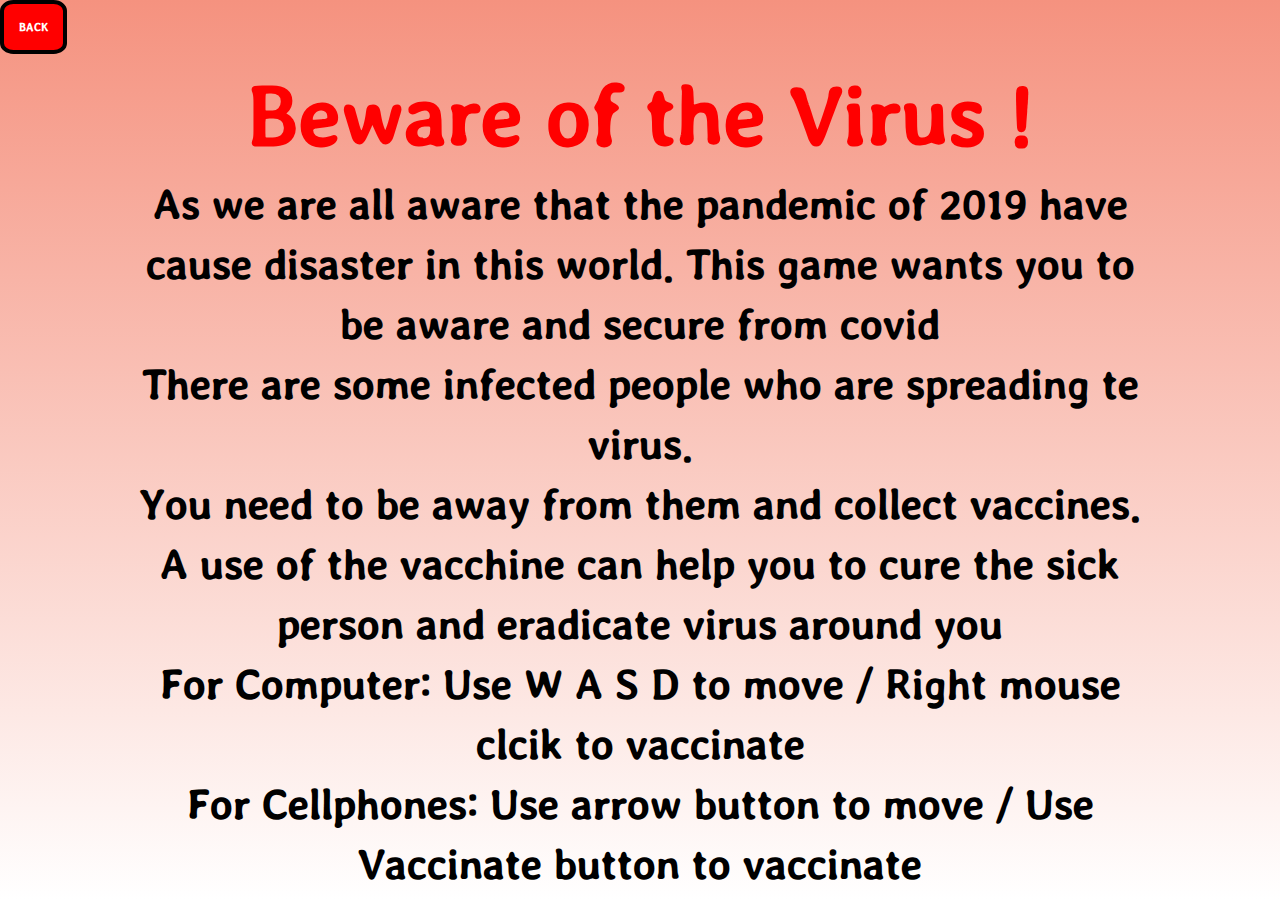
==== Tutorial.html @ 63dd29d1 "Update" ====
<html>

<head>
<title> Quiz Tutorial</title>
<link rel="stylesheet" href="index.css">
<link rel="shortcut icon" type="x-icon" href="IMG/corona.png">
</head>

<body>
<form><button class = "button" type ="submit" id="back" formaction="Index.html">BACK</button></form>

<center>
<div class="bg" id="tutorial">

<h2><span>Beware of the Virus !</span></h2>
<h2>As we are all aware that the pandemic of 2019 have cause disaster in this world. This game wants you to be aware and secure from covid</h2>
<h2>There are some infected people who are spreading te virus.</h2>
<h2>You need to be away from them and collect vaccines. A use of the vacchine can help you to cure the sick person and eradicate virus around you</h2>
<h2>For Computer: Use W A S D to move / Right mouse clcik to vaccinate</h2>
<h2>For Cellphones: Use arrow button to move / Use Vaccinate button to vaccinate</h2>


</div>
</center>

</body>

</html>
---- index.css ----
@import url('https://fonts.googleapis.com/css2?family=Open+Sans:ital,wght@1,700;1,800&family=Stylish&display=swap');

*{
	padding:0;
	margin:0;
    font-family: 'Stylish', sans-serif;
}

body{
	background: linear-gradient(#F5927F,#fff);
}

h1{
	font-size: 5em;
	text-align: center;
	color: red;
}

#can{
	border: 4px solid red;
	background: #fff;
}

.bg{
	width: 100%;
	height: 100vh;
	display: flex;
	flex-direction: column;
	justify-content: space-around;
	align-items: center;
}

.button{
    background-color : red;
	border: 4px solid #000;
	color:#fff;
	text-align:center;
	cursor:pointer;
	border-radius: 20%;
	padding:15px;
    font-weight: bold;
}

.button:hover{
  background-color:green;
  border: 4px solid #fff;
}

.Game_button{
   display:none;
}

#tutorial{
	display: inline-block;
	font-size: 2em;
	text-align: justified;
	width: 80%;
	height: auto;
}

span{
	color: red;
	font-size: 2em;
}

@media only screen and (max-width:1000px){

.button{
	padding: 30px;
	font-size: 2em; 
}
	
	
.Game_button{
 width: 77%;
 margin:0% 11%;
 display: flex;
 flex-direction: column;
 align-items: center;
 justify-content: space-around;
 border: 4px solid #000;
 background-color: #CB7A7A;
}

.GButtons{
 padding:50px;
 font-size: 5em;
 padding: 20px;
 margin: 50 50px 50px;
 background-color: #FFD1D1;
}

.GButtons:active {
  background-color: #FF0000;
  box-shadow: 0 5px #666;
  transform: translateY(4px);
}



h2{
	padding: 20px 0 20px;
	font-size: 2em;
}

span{
	font-size: 1.2em;
}
}
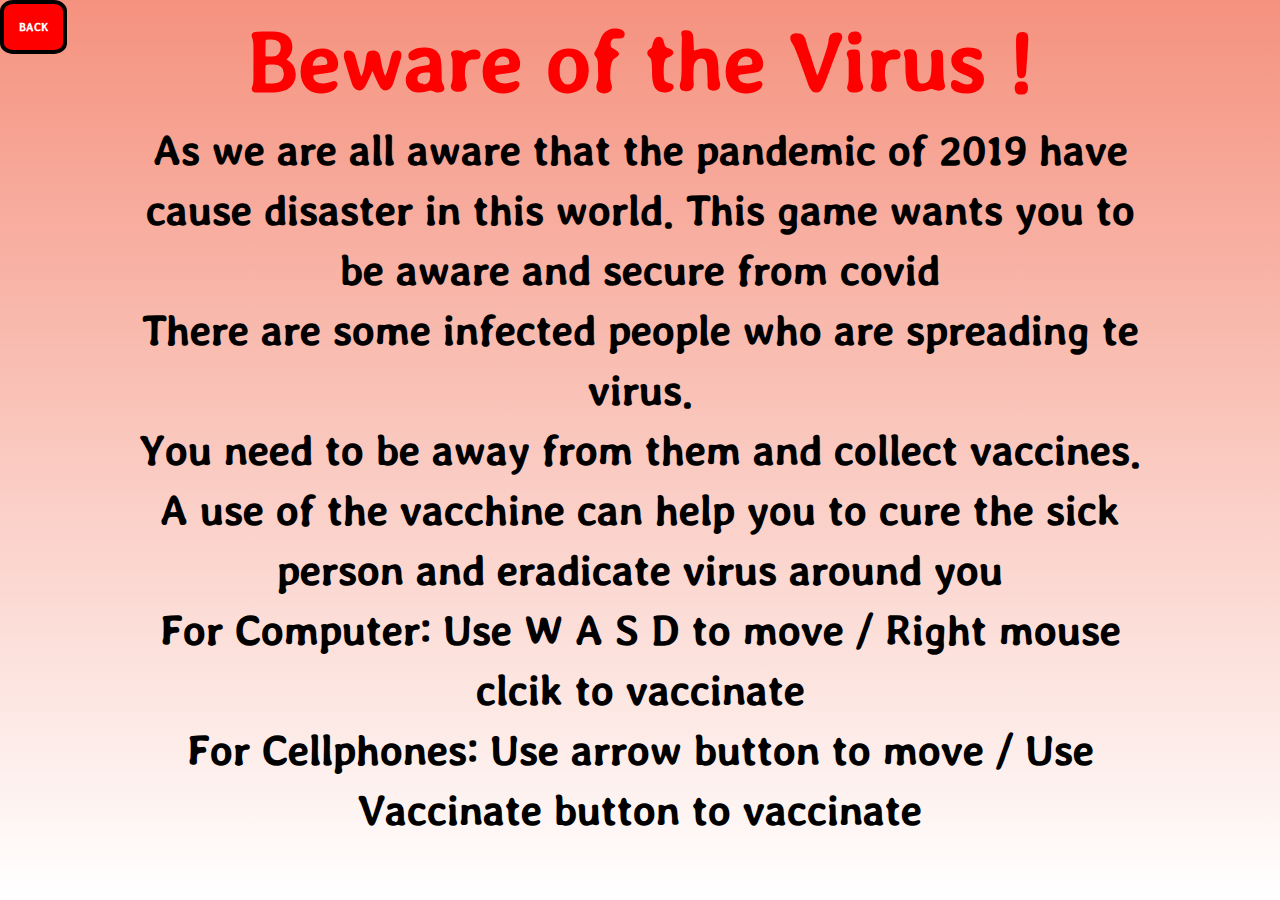
==== commit b21d61e4: "Update" ====
--- a/Tutorial.html
+++ b/Tutorial.html
@@ -1,13 +1,13 @@
 <html>
 
 <head>
-<title> Quiz Tutorial</title>
+<title> Game Tutorial</title>
 <link rel="stylesheet" href="index.css">
 <link rel="shortcut icon" type="x-icon" href="IMG/corona.png">
 </head>
 
 <body>
-<form><button class = "button" type ="submit" id="back" formaction="Index.html">BACK</button></form>
+<form><button class = "button" type ="submit" id="back" formaction="Game.html">BACK</button></form>
 
 <center>
 <div class="bg" id="tutorial">
--- a/index.css
+++ b/index.css
@@ -18,7 +18,24 @@
 
 #can{
 	border: 4px solid red;
-	background: #fff;
+	background: #000;
+}
+
+.Home{
+	width: 40%;
+	height: 80vh;
+	background: url(BG_IMG/bg.jpg);
+	background-repeat: no-repeat;
+	background-size: cover;
+	margin: 2% 30% 0%;
+	display: flex;
+	flex-direction: column;
+	justify-content: space-around;
+	align-items: center;
+}
+
+.Home h1{
+	font-size: 6em;
 }
 
 .bg{
@@ -30,6 +47,7 @@
 	align-items: center;
 }
 
+
 .button{
     background-color : red;
 	border: 4px solid #000;
@@ -39,12 +57,18 @@
 	border-radius: 20%;
 	padding:15px;
     font-weight: bold;
+
 }
 
 .button:hover{
   background-color:green;
   border: 4px solid #fff;
 }
+
+#back{
+	position: absolute;
+}
+
 
 .Game_button{
    display:none;
@@ -106,4 +130,10 @@
 span{
 	font-size: 1.2em;
 }
+
+.Home{
+	width: 80%;
+	height: 90vh;
+	margin: 10% 10% 0%;
+}
 }